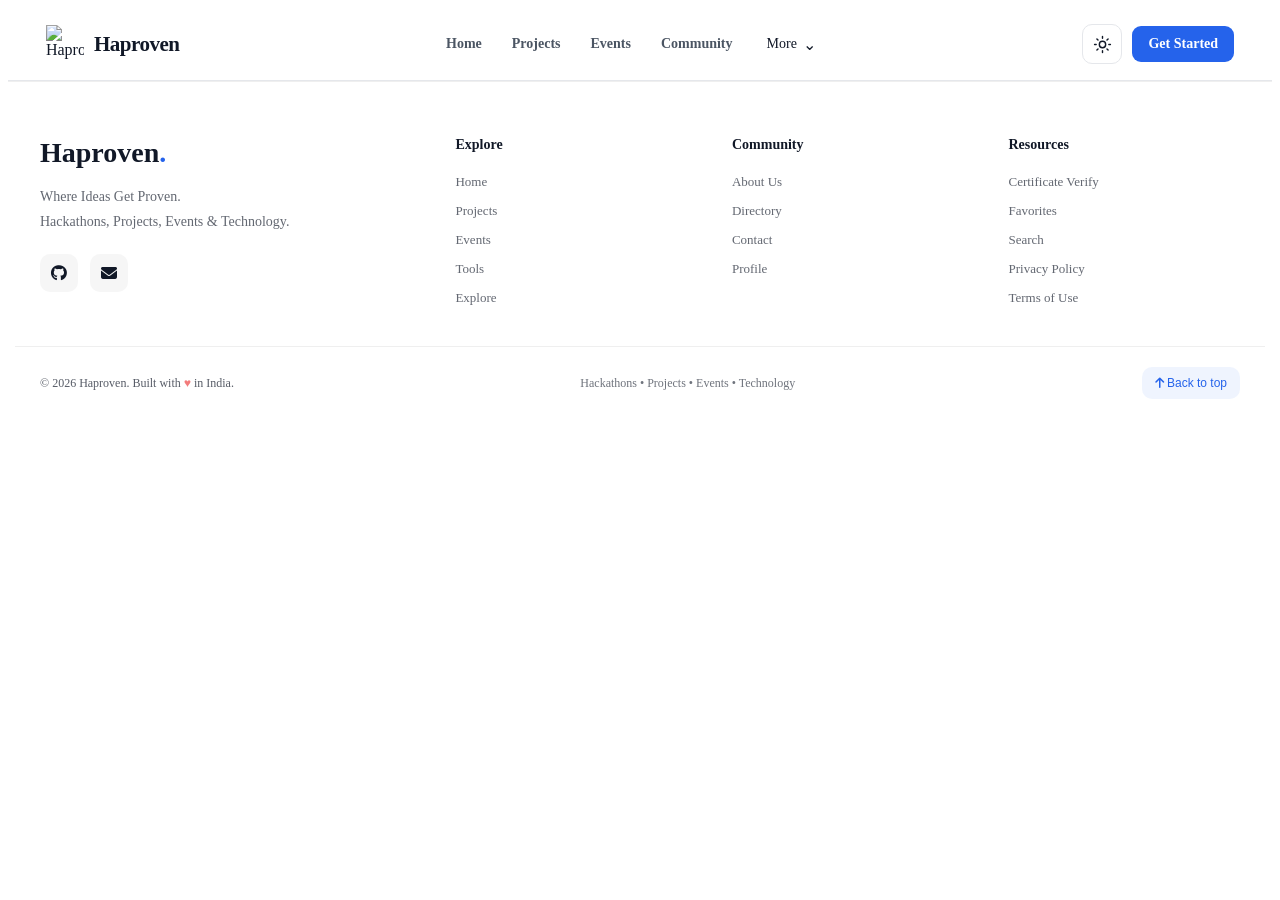
==== pages/index.html @ 7a4f4ac2 "." ====
<!DOCTYPE html>
<html lang="en">
<head>
    <meta charset="UTF-8">
    <meta name="viewport" content="width=device-width, initial-scale=1.0">
    <title>Document</title>

    <link rel="stylesheet" href="/assets/css/style.css">
    <script src="/assets/js/script.js" defer></script>

</head>
<body >

    <div id="header"></div>





    <div id="footer"></div>
    
</body>
</html>
---- assets/css/style.css ----
@import url(/assets/css/all.css);
@import url("https://cdnjs.cloudflare.com/ajax/libs/font-awesome/6.7.2/css/all.min.css");










/* =========================================
   HAPROVEN | FLEXIBLE RESPONSIVE HEADER
========================================= */

.site-header {
    --hp-blue: #2563eb;

    position: sticky;
    top: 0;
    z-index: 1000;

    background: var(--header-bg, #ffffff);
    color: var(--header-text, #111827);
    border-bottom: 1px solid var(--header-border, #e5e7eb);
}

/* HEADER CONTAINER */

.header-container {
    width: min(1200px, 94%);
    min-height: 72px;
    margin: auto;

    display: flex;
    align-items: center;
    justify-content: space-between;
    gap: 20px;
}

/* BRAND */

.site-brand {
    display: flex;
    align-items: center;
    gap: 10px;
    flex-shrink: 0;

    color: inherit;
    text-decoration: none;
}

.brand-logo {
    width: 38px;
    height: 38px;
    object-fit: contain;
}

.brand-name {
    font-size: 21px;
    font-weight: 750;
    letter-spacing: -0.5px;
}

/* DESKTOP NAVIGATION */

.nav-menu {
    display: flex;
    align-items: center;
    justify-content: center;
    gap: 8px;
    flex: 1;
}

.nav-main {
    display: flex;
    align-items: center;
    gap: 4px;
}

.nav-link {
    display: flex;
    align-items: center;

    padding: 10px 13px;
    border-radius: 9px;

    color: var(--header-muted, #4b5563);
    text-decoration: none;

    font-size: 14px;
    font-weight: 550;

    transition: background .2s, color .2s;
}

.nav-link:hover,
.nav-link.active {
    color: var(--hp-blue);
    background: var(--header-active-bg, #eff6ff);
}

/* MORE DROPDOWN */

.nav-more {
    position: relative;
}

.more-toggle {
    display: flex;
    align-items: center;
    gap: 6px;

    padding: 10px 13px;
    border: 0;
    border-radius: 9px;

    background: transparent;
    color: inherit;

    font: inherit;
    font-size: 14px;
    cursor: pointer;
}

.more-toggle:hover,
.nav-more.is-open .more-toggle {
    color: var(--hp-blue);
    background: var(--header-hover, #f3f4f6);
}

.more-arrow {
    font-size: 16px;
    transition: transform .2s;
}

.nav-more.is-open .more-arrow {
    transform: rotate(180deg);
}

/* DESKTOP DROPDOWN */

.more-dropdown {
    position: absolute;
    top: calc(100% + 8px);
    right: 0;

    width: 240px;
    max-height: 65vh;
    overflow-y: auto;

    padding: 8px;

    background: var(--header-bg, #ffffff);
    border: 1px solid var(--header-border, #e5e7eb);
    border-radius: 13px;

    box-shadow: 0 12px 35px rgba(0, 0, 0, .10);

    opacity: 0;
    visibility: hidden;
    pointer-events: none;

    transform: translateY(6px);

    transition: opacity .2s, transform .2s, visibility .2s;
}

.more-dropdown .nav-link {
    width: 100%;
    padding: 11px 12px;
}

/* DESKTOP MORE HOVER */

@media (min-width: 851px) {

    .nav-more:hover .more-dropdown,
    .nav-more:focus-within .more-dropdown {
        opacity: 1;
        visibility: visible;
        pointer-events: auto;
        transform: translateY(0);
    }

    .nav-more:hover .more-arrow {
        transform: rotate(180deg);
    }

}

/* HEADER ACTIONS */

.header-actions {
    display: flex;
    align-items: center;
    gap: 10px;
    flex-shrink: 0;
}

.theme-toggle,
.menu-toggle {
    width: 40px;
    height: 40px;

    display: flex;
    align-items: center;
    justify-content: center;

    border: 1px solid var(--header-border, #e5e7eb);
    border-radius: 10px;

    background: transparent;
    color: inherit;

    cursor: pointer;
}

.theme-toggle svg {
    width: 19px;
    height: 19px;
}

.theme-toggle:hover {
    color: var(--hp-blue);
}

/* CTA */

.header-cta {
    padding: 10px 16px;
    border-radius: 9px;

    background: var(--hp-blue);
    color: #ffffff;

    text-decoration: none;
    font-size: 14px;
    font-weight: 600;
    white-space: nowrap;

    transition: opacity .2s;
}

.header-cta:hover {
    opacity: .88;
}

/* MENU BUTTON */

.menu-toggle {
    display: none;
    flex-direction: column;
    gap: 5px;
}

.menu-toggle span {
    width: 18px;
    height: 2px;

    border-radius: 3px;
    background: currentColor;

    transition: transform .2s, opacity .2s;
}

.menu-toggle.is-open span:nth-child(1) {
    transform: translateY(7px) rotate(45deg);
}

.menu-toggle.is-open span:nth-child(2) {
    opacity: 0;
}

.menu-toggle.is-open span:nth-child(3) {
    transform: translateY(-7px) rotate(-45deg);
}

/* =========================================
   MOBILE RIGHT SIDE DRAWER
========================================= */

@media (max-width: 850px) {

    .header-container {
        width: 92%;
        min-height: 66px;
        gap: 10px;
    }

    .brand-name {
        font-size: 19px;
    }

    /* DRAWER */

    .nav-menu {
        position: fixed;

        top: 0;
        right: 0;
        left: auto;

        width: min(300px, 85vw);
        height: 100vh;
        height: 100dvh;

        padding: 0;

        display: flex;
        flex-direction: column;
        align-items: stretch;
        justify-content: flex-start;
        gap: 0;

        background: var(--header-bg, #ffffff);
        color: var(--header-text, #111827);

        border-left: 1px solid var(--header-border, #e5e7eb);

        box-shadow: -12px 0 35px rgba(0, 0, 0, .10);

        overflow: hidden;

        opacity: 0;
        visibility: hidden;
        pointer-events: none;

        transform: translateX(100%);

        transition:
            transform .25s ease,
            opacity .25s ease,
            visibility .25s ease;
    }

    /* OPEN DRAWER */

    .nav-menu.is-open {
        opacity: 1;
        visibility: visible;
        pointer-events: auto;

        transform: translateX(0);
    }

    /* ALL MAIN LINKS */

    .nav-main {
        display: flex;
        flex-direction: column;
        align-items: stretch;

        gap: 3px;

        padding: 12px 10px 0;
    }

    /* MORE SECTION */

    .nav-more {
        display: flex;
        flex-direction: column;
        flex: 1;
        min-height: 0;

        margin: 0;
    }

    /* MORE BUTTON HIDE ON MOBILE */

    .more-toggle {
        display: none;
    }

    /* ALL LINKS SHOW AT ONCE */

    .more-dropdown {
        position: static;

        width: 100%;
        max-height: none;

        flex: 1;
        min-height: 0;

        display: flex;
        flex-direction: column;
        align-items: stretch;

        overflow-y: auto;
        overscroll-behavior: contain;

        padding: 8px 10px 20px;
        margin: 0;

        border: 0;
        border-radius: 0;

        background: transparent;
        box-shadow: none;

        opacity: 1;
        visibility: visible;
        pointer-events: auto;

        transform: none;

        scrollbar-width: thin;
    }

    .more-dropdown .nav-link,
    .nav-main .nav-link {
        width: 100%;
        flex-shrink: 0;

        justify-content: flex-start;

        padding: 12px 14px;
        border-radius: 9px;

        font-size: 14px;
    }

    /* MOBILE BUTTON */

    .menu-toggle {
        display: flex;
        flex-shrink: 0;
    }

    /* CTA */

    .header-cta {
        padding: 9px 12px;
        font-size: 13px;
    }

}

/* SMALL MOBILE */

@media (max-width: 380px) {

    .header-actions {
        gap: 7px;
    }

    .header-cta {
        display: none;
    }

    .nav-menu {
        width: 85vw;
    }

}

/* =========================================
   DARK THEME
========================================= */

html.dark .site-header {
    --header-bg: #111827;
    --header-text: #f9fafb;
    --header-muted: #9ca3af;
    --header-border: #273244;
    --header-hover: #1f2937;
    --header-active-bg: #172554;
}

html.dark .nav-link.active {
    color: #60a5fa;
}




/* =========================================
   ACCESSIBILITY
========================================= */

@media (prefers-reduced-motion: reduce) {

    .site-header *,
    .site-header *::before {
        transition: none !important;
    }

}



body {
    background: #ffffff;
    color: #111827;
}

html.dark body {
    background: #0b0f19;
    color: #f3f4f6;
}
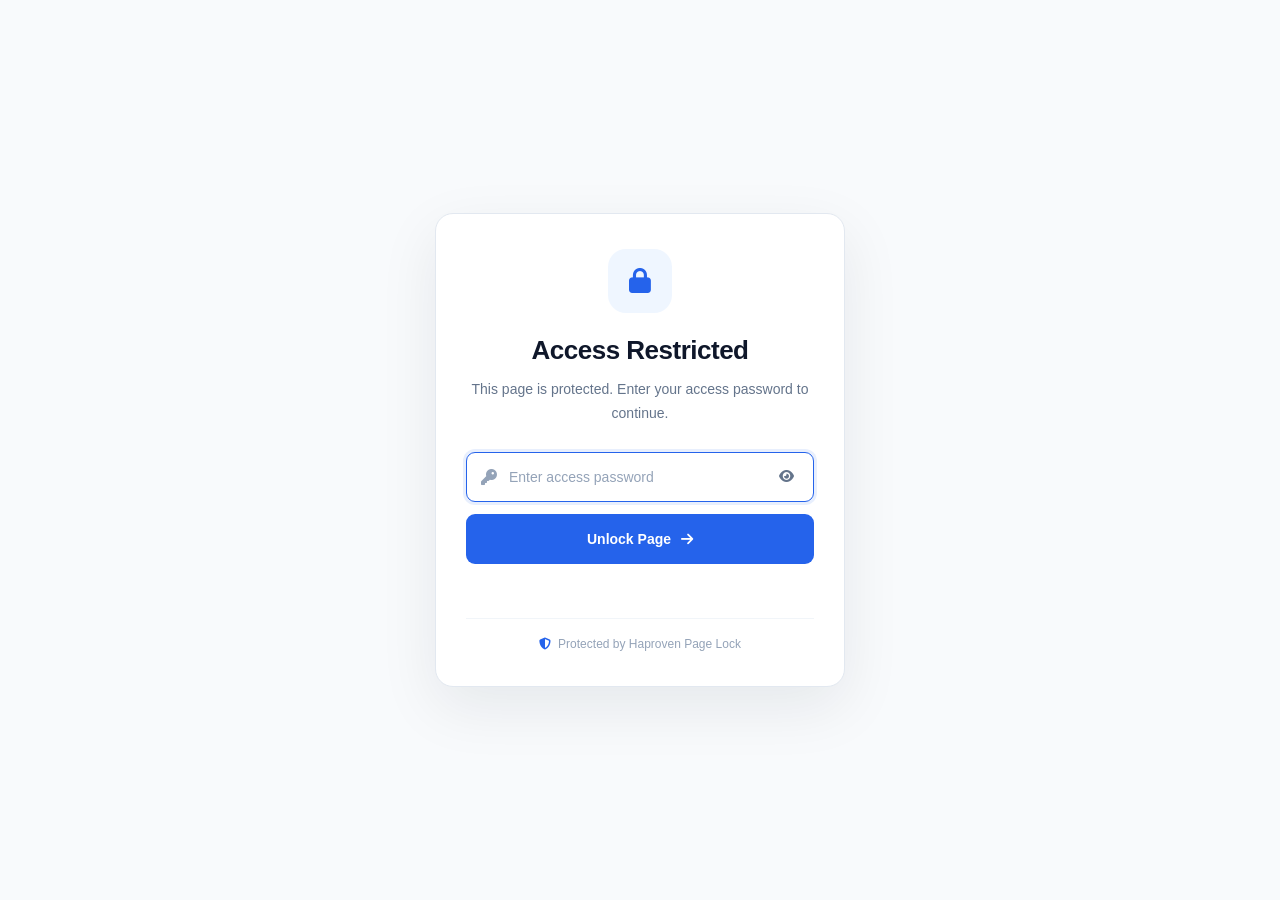
==== commit ea9a7cb3: "." ====
--- a/pages/index.html
+++ b/pages/index.html
@@ -7,6 +7,7 @@
     <title>Document</title>
 
     <link rel="stylesheet" href="/assets/css/style.css">
+    <link rel="stylesheet" href="/assets/css/section.css">
     <script src="/assets/js/script.js" defer></script>
 
 </head>
@@ -19,6 +20,10 @@
 
 
     <div id="footer"></div>
+
+
+    <script src="/assets/js/page-lock.js"></script>
+
     
 </body>
 </html>
--- a/assets/css/style.css
+++ b/assets/css/style.css
@@ -1,4 +1,3 @@
-
 @import url(/assets/css/all.css);
 @import url("https://cdnjs.cloudflare.com/ajax/libs/font-awesome/6.7.2/css/all.min.css");
 
@@ -6,489 +5,16 @@
 
 
 
-
-
-
-
-
-/* =========================================
-   HAPROVEN | FLEXIBLE RESPONSIVE HEADER
-========================================= */
-
-.site-header {
-    --hp-blue: #2563eb;
-
-    position: sticky;
-    top: 0;
-    z-index: 1000;
-
-    background: var(--header-bg, #ffffff);
-    color: var(--header-text, #111827);
-    border-bottom: 1px solid var(--header-border, #e5e7eb);
-}
-
-/* HEADER CONTAINER */
-
-.header-container {
-    width: min(1200px, 94%);
-    min-height: 72px;
-    margin: auto;
-
-    display: flex;
-    align-items: center;
-    justify-content: space-between;
-    gap: 20px;
-}
-
-/* BRAND */
-
-.site-brand {
-    display: flex;
-    align-items: center;
-    gap: 10px;
-    flex-shrink: 0;
-
-    color: inherit;
-    text-decoration: none;
-}
-
-.brand-logo {
-    width: 38px;
-    height: 38px;
-    object-fit: contain;
-}
-
-.brand-name {
-    font-size: 21px;
-    font-weight: 750;
-    letter-spacing: -0.5px;
-}
-
-/* DESKTOP NAVIGATION */
-
-.nav-menu {
-    display: flex;
-    align-items: center;
-    justify-content: center;
-    gap: 8px;
-    flex: 1;
-}
-
-.nav-main {
-    display: flex;
-    align-items: center;
-    gap: 4px;
-}
-
-.nav-link {
-    display: flex;
-    align-items: center;
-
-    padding: 10px 13px;
-    border-radius: 9px;
-
-    color: var(--header-muted, #4b5563);
-    text-decoration: none;
-
-    font-size: 14px;
-    font-weight: 550;
-
-    transition: background .2s, color .2s;
-}
-
-.nav-link:hover,
-.nav-link.active {
-    color: var(--hp-blue);
-    background: var(--header-active-bg, #eff6ff);
-}
-
-/* MORE DROPDOWN */
-
-.nav-more {
-    position: relative;
-}
-
-.more-toggle {
-    display: flex;
-    align-items: center;
-    gap: 6px;
-
-    padding: 10px 13px;
-    border: 0;
-    border-radius: 9px;
-
-    background: transparent;
-    color: inherit;
-
-    font: inherit;
-    font-size: 14px;
-    cursor: pointer;
-}
-
-.more-toggle:hover,
-.nav-more.is-open .more-toggle {
-    color: var(--hp-blue);
-    background: var(--header-hover, #f3f4f6);
-}
-
-.more-arrow {
-    font-size: 16px;
-    transition: transform .2s;
-}
-
-.nav-more.is-open .more-arrow {
-    transform: rotate(180deg);
-}
-
-/* DESKTOP DROPDOWN */
-
-.more-dropdown {
-    position: absolute;
-    top: calc(100% + 8px);
-    right: 0;
-
-    width: 240px;
-    max-height: 65vh;
-    overflow-y: auto;
-
-    padding: 8px;
-
-    background: var(--header-bg, #ffffff);
-    border: 1px solid var(--header-border, #e5e7eb);
-    border-radius: 13px;
-
-    box-shadow: 0 12px 35px rgba(0, 0, 0, .10);
-
-    opacity: 0;
-    visibility: hidden;
-    pointer-events: none;
-
-    transform: translateY(6px);
-
-    transition: opacity .2s, transform .2s, visibility .2s;
-}
-
-.more-dropdown .nav-link {
-    width: 100%;
-    padding: 11px 12px;
-}
-
-/* DESKTOP MORE HOVER */
-
-@media (min-width: 851px) {
-
-    .nav-more:hover .more-dropdown,
-    .nav-more:focus-within .more-dropdown {
-        opacity: 1;
-        visibility: visible;
-        pointer-events: auto;
-        transform: translateY(0);
-    }
-
-    .nav-more:hover .more-arrow {
-        transform: rotate(180deg);
-    }
-
-}
-
-/* HEADER ACTIONS */
-
-.header-actions {
-    display: flex;
-    align-items: center;
-    gap: 10px;
-    flex-shrink: 0;
-}
-
-.theme-toggle,
-.menu-toggle {
-    width: 40px;
-    height: 40px;
-
-    display: flex;
-    align-items: center;
-    justify-content: center;
-
-    border: 1px solid var(--header-border, #e5e7eb);
-    border-radius: 10px;
-
-    background: transparent;
-    color: inherit;
-
-    cursor: pointer;
-}
-
-.theme-toggle svg {
-    width: 19px;
-    height: 19px;
-}
-
-.theme-toggle:hover {
-    color: var(--hp-blue);
-}
-
-/* CTA */
-
-.header-cta {
-    padding: 10px 16px;
-    border-radius: 9px;
-
-    background: var(--hp-blue);
-    color: #ffffff;
-
-    text-decoration: none;
-    font-size: 14px;
-    font-weight: 600;
-    white-space: nowrap;
-
-    transition: opacity .2s;
-}
-
-.header-cta:hover {
-    opacity: .88;
-}
-
-/* MENU BUTTON */
-
-.menu-toggle {
-    display: none;
-    flex-direction: column;
-    gap: 5px;
-}
-
-.menu-toggle span {
-    width: 18px;
-    height: 2px;
-
-    border-radius: 3px;
-    background: currentColor;
-
-    transition: transform .2s, opacity .2s;
-}
-
-.menu-toggle.is-open span:nth-child(1) {
-    transform: translateY(7px) rotate(45deg);
-}
-
-.menu-toggle.is-open span:nth-child(2) {
-    opacity: 0;
-}
-
-.menu-toggle.is-open span:nth-child(3) {
-    transform: translateY(-7px) rotate(-45deg);
-}
-
-/* =========================================
-   MOBILE RIGHT SIDE DRAWER
-========================================= */
-
-@media (max-width: 850px) {
-
-    .header-container {
-        width: 92%;
-        min-height: 66px;
-        gap: 10px;
-    }
-
-    .brand-name {
-        font-size: 19px;
-    }
-
-    /* DRAWER */
-
-    .nav-menu {
-        position: fixed;
-
-        top: 0;
-        right: 0;
-        left: auto;
-
-        width: min(300px, 85vw);
-        height: 100vh;
-        height: 100dvh;
-
-        padding: 0;
-
-        display: flex;
-        flex-direction: column;
-        align-items: stretch;
-        justify-content: flex-start;
-        gap: 0;
-
-        background: var(--header-bg, #ffffff);
-        color: var(--header-text, #111827);
-
-        border-left: 1px solid var(--header-border, #e5e7eb);
-
-        box-shadow: -12px 0 35px rgba(0, 0, 0, .10);
-
-        overflow: hidden;
-
-        opacity: 0;
-        visibility: hidden;
-        pointer-events: none;
-
-        transform: translateX(100%);
-
-        transition:
-            transform .25s ease,
-            opacity .25s ease,
-            visibility .25s ease;
-    }
-
-    /* OPEN DRAWER */
-
-    .nav-menu.is-open {
-        opacity: 1;
-        visibility: visible;
-        pointer-events: auto;
-
-        transform: translateX(0);
-    }
-
-    /* ALL MAIN LINKS */
-
-    .nav-main {
-        display: flex;
-        flex-direction: column;
-        align-items: stretch;
-
-        gap: 3px;
-
-        padding: 12px 10px 0;
-    }
-
-    /* MORE SECTION */
-
-    .nav-more {
-        display: flex;
-        flex-direction: column;
-        flex: 1;
-        min-height: 0;
-
-        margin: 0;
-    }
-
-    /* MORE BUTTON HIDE ON MOBILE */
-
-    .more-toggle {
-        display: none;
-    }
-
-    /* ALL LINKS SHOW AT ONCE */
-
-    .more-dropdown {
-        position: static;
-
-        width: 100%;
-        max-height: none;
-
-        flex: 1;
-        min-height: 0;
-
-        display: flex;
-        flex-direction: column;
-        align-items: stretch;
-
-        overflow-y: auto;
-        overscroll-behavior: contain;
-
-        padding: 8px 10px 20px;
-        margin: 0;
-
-        border: 0;
-        border-radius: 0;
-
-        background: transparent;
-        box-shadow: none;
-
-        opacity: 1;
-        visibility: visible;
-        pointer-events: auto;
-
-        transform: none;
-
-        scrollbar-width: thin;
-    }
-
-    .more-dropdown .nav-link,
-    .nav-main .nav-link {
-        width: 100%;
-        flex-shrink: 0;
-
-        justify-content: flex-start;
-
-        padding: 12px 14px;
-        border-radius: 9px;
-
-        font-size: 14px;
-    }
-
-    /* MOBILE BUTTON */
-
-    .menu-toggle {
-        display: flex;
-        flex-shrink: 0;
-    }
-
-    /* CTA */
-
-    .header-cta {
-        padding: 9px 12px;
-        font-size: 13px;
-    }
-
-}
-
-/* SMALL MOBILE */
-
-@media (max-width: 380px) {
-
-    .header-actions {
-        gap: 7px;
-    }
-
-    .header-cta {
-        display: none;
-    }
-
-    .nav-menu {
-        width: 85vw;
-    }
-
-}
-
-/* =========================================
-   DARK THEME
-========================================= */
-
-html.dark .site-header {
-    --header-bg: #111827;
-    --header-text: #f9fafb;
-    --header-muted: #9ca3af;
-    --header-border: #273244;
-    --header-hover: #1f2937;
-    --header-active-bg: #172554;
-}
-
-html.dark .nav-link.active {
-    color: #60a5fa;
+* {
+    box-sizing: border-box;
+    margin: 0;
+    padding: 0;
 }
 
 
+main {
 
-
-/* =========================================
-   ACCESSIBILITY
-========================================= */
-
-@media (prefers-reduced-motion: reduce) {
-
-    .site-header *,
-    .site-header *::before {
-        transition: none !important;
-    }
-
+    min-height: 100vh;
 }
 
 
--- a/assets/css/section.css
+++ b/assets/css/section.css
@@ -0,0 +1,855 @@
+
+  /* =========================================
+   HAPROVEN | FLEXIBLE RESPONSIVE HEADER
+========================================= */
+
+
+    #siteHeader {
+        padding: 5px 10%;
+    }
+
+    .site-header {
+        --hp-blue: #2563eb;
+
+        position: sticky;
+        top: 0;
+        z-index: 1000;
+
+        border-bottom: 1px solid var(--header-border, #e5e7eb);
+    }
+
+    /* HEADER CONTAINER */
+
+    .header-container {
+
+
+
+        min-height: 72px;
+        margin: auto;
+
+        display: flex;
+        align-items: center;
+        justify-content: space-between;
+        gap: 20px;
+    }
+
+    /* BRAND */
+
+    .site-brand {
+        display: flex;
+        align-items: center;
+        gap: 10px;
+        flex-shrink: 0;
+
+        color: inherit;
+        text-decoration: none;
+    }
+
+    .brand-logo {
+        width: 38px;
+        height: 38px;
+        object-fit: contain;
+    }
+
+    .brand-name {
+        font-size: 21px;
+        font-weight: 750;
+        letter-spacing: -0.5px;
+    }
+
+    /* DESKTOP NAVIGATION */
+
+    .nav-menu {
+        display: flex;
+        align-items: center;
+        justify-content: center;
+        gap: 8px;
+        flex: 1;
+    }
+
+    .nav-main {
+        display: flex;
+        align-items: center;
+        gap: 4px;
+    }
+
+    .nav-link {
+        display: flex;
+        align-items: center;
+
+        padding: 10px 13px;
+        border-radius: 9px;
+
+        color: var(--header-muted, #4b5563);
+        text-decoration: none;
+
+        font-size: 14px;
+        font-weight: 550;
+
+        transition: background .2s, color .2s;
+    }
+
+    .nav-link:hover,
+    .nav-link.active {
+        color: var(--hp-blue);
+        background: var(--header-active-bg, #eff6ff);
+    }
+
+    /* MORE DROPDOWN */
+
+    .nav-more {
+        position: relative;
+    }
+
+    .more-toggle {
+        display: flex;
+        align-items: center;
+        gap: 6px;
+
+        padding: 10px 13px;
+        border: 0;
+        border-radius: 9px;
+
+        background: transparent;
+        color: inherit;
+
+        font: inherit;
+        font-size: 14px;
+        cursor: pointer;
+    }
+
+    .more-toggle:hover,
+    .nav-more.is-open .more-toggle {
+        color: var(--hp-blue);
+        background: var(--header-hover, #f3f4f6);
+    }
+
+    .more-arrow {
+        font-size: 16px;
+        transition: transform .2s;
+    }
+
+    .nav-more.is-open .more-arrow {
+        transform: rotate(180deg);
+    }
+
+    /* DESKTOP DROPDOWN */
+
+    .more-dropdown {
+        position: absolute;
+        top: calc(100% + 0px);
+        right: 0;
+
+        overflow-y: scroll;
+        scrollbar-width: none;
+
+        width: 240px;
+        max-height: 65vh;
+        padding: 8px;
+        background: var(--header-bg, #ffffff);
+        border: 1px solid var(--header-border, #e5e7eb);
+        border-radius: 13px;
+
+        box-shadow: 0 12px 35px rgba(0, 0, 0, .10);
+
+        opacity: 0;
+        visibility: hidden;
+        pointer-events: none;
+
+        transform: translateY(6px);
+
+        transition: opacity .2s, transform .2s, visibility .2s;
+    }
+
+    .more-dropdown .nav-link {
+        width: 90%;
+        padding: 11px 10px;
+    }
+
+    /* DESKTOP MORE HOVER */
+
+
+
+    @media (min-width: 851px) {
+
+
+        .nav-more:hover .more-dropdown,
+        .nav-more:focus-within .more-dropdown {
+            opacity: 1;
+            visibility: visible;
+            pointer-events: auto;
+            transform: translateY(0);
+        }
+
+        .nav-more:hover .more-arrow {
+            transform: rotate(180deg);
+        }
+
+    }
+
+    /* HEADER ACTIONS */
+
+    .header-actions {
+        display: flex;
+        align-items: center;
+        gap: 10px;
+        flex-shrink: 0;
+    }
+
+    .theme-toggle,
+    .menu-toggle {
+        width: 40px;
+        height: 40px;
+
+        display: flex;
+        align-items: center;
+        justify-content: center;
+
+        border: 1px solid var(--header-border, #e5e7eb);
+        border-radius: 10px;
+
+        background: transparent;
+        color: inherit;
+
+        cursor: pointer;
+    }
+
+    .theme-toggle svg {
+        width: 19px;
+        height: 19px;
+    }
+
+    .theme-toggle:hover {
+        color: var(--hp-blue);
+    }
+
+    /* CTA */
+
+    .header-cta {
+        padding: 10px 16px;
+        border-radius: 9px;
+
+        background: var(--hp-blue);
+        color: #ffffff;
+
+        text-decoration: none;
+        font-size: 14px;
+        font-weight: 600;
+        white-space: nowrap;
+
+        transition: opacity .2s;
+    }
+
+    .header-cta:hover {
+        opacity: .88;
+    }
+
+    /* MENU BUTTON */
+
+    .menu-toggle {
+        display: none;
+        flex-direction: column;
+        gap: 5px;
+    }
+
+    .menu-toggle span {
+        width: 18px;
+        height: 2px;
+
+        border-radius: 3px;
+        background: currentColor;
+
+        transition: transform .2s, opacity .2s;
+    }
+
+    .menu-toggle.is-open span:nth-child(1) {
+        transform: translateY(7px) rotate(45deg);
+    }
+
+    .menu-toggle.is-open span:nth-child(2) {
+        opacity: 0;
+    }
+
+    .menu-toggle.is-open span:nth-child(3) {
+        transform: translateY(-7px) rotate(-45deg);
+    }
+
+    /* =========================================
+   MOBILE RIGHT SIDE DRAWER
+========================================= */
+
+    @media (max-width: 850px) {
+
+
+        #siteHeader {
+            padding: 5px 2%;
+        }
+
+        .header-container {
+            width: 92%;
+            min-height: 66px;
+            gap: 10px;
+        }
+
+        .brand-name {
+            font-size: 19px;
+        }
+
+        /* DRAWER */
+
+        .nav-menu {
+            position: fixed;
+
+            top: 0;
+            right: 0;
+            left: auto;
+
+            width: min(300px, 85vw);
+            height: 100vh;
+            height: 100dvh;
+
+            padding: 0;
+
+            display: flex;
+            flex-direction: column;
+            align-items: stretch;
+            justify-content: flex-start;
+            gap: 0;
+
+            background: var(--header-bg, #ffffff);
+            color: var(--header-text, #111827);
+
+            border-left: 1px solid var(--header-border, #e5e7eb);
+
+            box-shadow: -12px 0 35px rgba(0, 0, 0, .10);
+
+            overflow: hidden;
+
+            opacity: 0;
+            visibility: hidden;
+            pointer-events: none;
+
+            transform: translateX(100%);
+
+            transition:
+                transform .25s ease,
+                opacity .25s ease,
+                visibility .25s ease;
+        }
+
+        /* OPEN DRAWER */
+
+        .nav-menu.is-open {
+            opacity: 1;
+            visibility: visible;
+            pointer-events: auto;
+
+            transform: translateX(0);
+        }
+
+        /* ALL MAIN LINKS */
+
+        .nav-main {
+            display: flex;
+            flex-direction: column;
+            align-items: stretch;
+
+            gap: 3px;
+
+            padding: 12px 10px 0;
+        }
+
+        /* MORE SECTION */
+
+        .nav-more {
+            display: flex;
+            flex-direction: column;
+            flex: 1;
+            min-height: 0;
+
+            margin: 0;
+        }
+
+        /* MORE BUTTON HIDE ON MOBILE */
+
+        .more-toggle {
+            display: none;
+        }
+
+        /* ALL LINKS SHOW AT ONCE */
+
+        .more-dropdown {
+            position: static;
+
+            width: 100%;
+            max-height: none;
+
+            flex: 1;
+            min-height: 0;
+
+            display: flex;
+            flex-direction: column;
+            align-items: stretch;
+
+            overflow-y: auto;
+            overscroll-behavior: contain;
+
+            padding: 8px 10px 20px;
+            margin: 0;
+
+            border: 0;
+            border-radius: 0;
+
+            background: transparent;
+            box-shadow: none;
+
+            opacity: 1;
+            visibility: visible;
+            pointer-events: auto;
+
+            transform: none;
+
+            scrollbar-width: thin;
+        }
+
+        .more-dropdown .nav-link,
+        .nav-main .nav-link {
+            width: 100%;
+            flex-shrink: 0;
+
+            justify-content: flex-start;
+
+            padding: 12px 14px;
+            border-radius: 9px;
+
+            font-size: 14px;
+        }
+
+        /* MOBILE BUTTON */
+
+        .menu-toggle {
+            display: flex;
+            flex-shrink: 0;
+        }
+
+        /* CTA */
+
+        .header-cta {
+            padding: 9px 12px;
+            font-size: 13px;
+        }
+
+    }
+
+    /* SMALL MOBILE */
+
+    @media (max-width: 380px) {
+
+        .header-actions {
+            gap: 7px;
+        }
+
+        .header-cta {
+            display: none;
+        }
+
+        .nav-menu {
+            width: 85vw;
+        }
+
+    }
+
+    /* =========================================
+   DARK THEME
+========================================= */
+
+    html.dark .site-header {
+        --header-bg: #111827;
+        --header-text: #f9fafb;
+        --header-muted: #9ca3af;
+        --header-border: #273244;
+        --header-hover: #1f2937;
+        --header-active-bg: #172554;
+    }
+
+    html.dark .nav-link.active {
+        color: #60a5fa;
+    }
+
+
+
+
+    /* =========================================
+   ACCESSIBILITY
+========================================= */
+
+    @media (prefers-reduced-motion: reduce) {
+
+        .site-header *,
+        .site-header *::before {
+            transition: none !important;
+        }
+
+    }
+
+
+
+
+
+
+
+
+
+
+
+
+
+
+
+
+
+/* =========================================
+   HAPROVEN PREMIUM FOOTER V2
+========================================= */
+
+.app-footer {
+    --footer-blue: #2563eb;
+    padding: 10px 10%;
+    border-top: 1px solid;
+
+}
+
+/* =========================================
+   LAPTOP FOOTER
+========================================= */
+
+.footer-desktop {
+    display: block;
+    padding-top: 20px;
+}
+
+/* CONTAINER */
+
+.desktop-footer-container {
+
+    display: grid;
+    grid-template-columns: 1.6fr 1fr 1fr 1fr;
+    gap: 45px;
+}
+
+/* BRAND */
+
+.desktop-footer-logo {
+    font-size: 28px;
+    font-weight: 800;
+    text-decoration: none;
+    color: inherit;
+}
+
+.desktop-footer-logo span,
+.simple-logo span {
+    color: var(--footer-blue);
+}
+
+.desktop-footer-brand p {
+    font-size: 14px;
+    line-height: 1.8;
+    opacity: .65;
+    margin: 15px 0;
+}
+
+/* SOCIAL */
+
+.desktop-footer-social {
+    display: flex;
+    gap: 12px;
+    margin-top: 20px;
+}
+
+.desktop-footer-social a {
+    width: 38px;
+    height: 38px;
+
+    display: flex;
+    align-items: center;
+    justify-content: center;
+
+    border-radius: 10px;
+    background: #80808012;
+
+    color: inherit;
+    text-decoration: none;
+
+    transition: .2s ease;
+}
+
+.desktop-footer-social a:hover {
+    background: #2563eb15;
+    color: #2563eb;
+    transform: translateY(-3px);
+}
+
+/* COLUMNS */
+
+.desktop-footer-column {
+    display: flex;
+    flex-direction: column;
+    gap: 13px;
+}
+
+.desktop-footer-column h4 {
+    font-size: 14px;
+    margin: 0 0 8px;
+    font-weight: 700;
+}
+
+.desktop-footer-column a {
+    font-size: 13px;
+    text-decoration: none;
+    color: inherit;
+    opacity: .65;
+
+    transition: .2s ease;
+}
+
+.desktop-footer-column a:hover {
+    opacity: 1;
+    color: #2563eb;
+    transform: translateX(3px);
+}
+
+/* BOTTOM */
+
+.desktop-footer-bottom {
+    margin-top: 10px;
+    border-top: 1px solid #8665657a;
+    padding: 10px 5px;
+
+    display: flex;
+    justify-content: space-between;
+    align-items: center;
+    gap: 15px;
+    flex-wrap: wrap;
+}
+
+.desktop-footer-bottom p {
+    margin: 0;
+    font-size: 12px;
+    opacity: .7;
+}
+
+.desktop-footer-bottom>span {
+    font-size: 12px;
+    opacity: .6;
+}
+
+.footer-heart {
+    color: #ef4444;
+}
+
+/* BACK TO TOP */
+
+.footer-back-top {
+    border: 0;
+    background: #2563eb12;
+    color: #2563eb;
+
+    padding: 9px 13px;
+    border-radius: 10px;
+
+    font-size: 12px;
+    cursor: pointer;
+    transition: .2s ease;
+}
+
+.footer-back-top:hover {
+    background: #2563eb;
+    color: white;
+}
+
+/* =========================================
+   MOBILE APP NAVIGATION
+========================================= */
+
+.footer-app,
+.footer-simple {
+    display: none;
+}
+
+/* ACTIVE */
+
+.app-footer a.active {
+    color: var(--footer-blue) !important;
+}
+
+/* =========================================
+   TABLET
+========================================= */
+
+@media (max-width: 900px) {
+
+    .desktop-footer-container {
+        grid-template-columns: repeat(2, 1fr);
+        gap: 35px;
+    }
+
+
+    .app-footer {
+        padding: 10px 2%;
+    }
+}
+
+/* =========================================
+   MOBILE
+========================================= */
+
+@media (max-width: 768px) {
+
+
+
+    .footer-desktop {
+        display: none;
+    }
+
+    /* APP FOOTER */
+
+    body[data-page] .footer-app {
+        display: flex;
+
+        position: fixed;
+        bottom: 0;
+        left: 0;
+
+        width: 100%;
+        z-index: 9999;
+
+        justify-content: space-around;
+        align-items: center;
+
+        padding: 8px 0 calc(8px + env(safe-area-inset-bottom));
+
+        background: var(--bg-color, #fff);
+        border-top: 1px solid #80808020;
+
+        backdrop-filter: blur(18px);
+        -webkit-backdrop-filter: blur(18px);
+    }
+
+    .footer-app a {
+        flex: 1;
+
+        display: flex;
+        flex-direction: column;
+        align-items: center;
+        gap: 5px;
+
+        text-decoration: none;
+        color: var(--text-color, #666);
+
+        font-size: 11px;
+        font-weight: 500;
+
+        transition: color .2s ease;
+    }
+
+    .footer-app i {
+        font-size: 20px;
+        transition: transform .2s ease;
+    }
+
+    .footer-app a.active i {
+        transform: translateY(-2px);
+    }
+
+    /* SIMPLE FOOTER */
+
+    body:not([data-page]) .footer-simple {
+        display: flex;
+
+        position: fixed;
+        bottom: 0;
+        left: 0;
+
+        width: 100%;
+        z-index: 9999;
+
+        flex-direction: column;
+        align-items: center;
+        gap: 10px;
+
+        padding: 12px 0 calc(12px + env(safe-area-inset-bottom));
+
+        background: var(--bg-color, #fff);
+        border-top: 1px solid #80808020;
+
+        backdrop-filter: blur(15px);
+        -webkit-backdrop-filter: blur(15px);
+    }
+
+    .simple-logo {
+        font-size: 18px;
+        font-weight: 800;
+        text-decoration: none;
+        color: inherit;
+    }
+
+    .simple-links {
+        display: flex;
+        justify-content: center;
+        flex-wrap: wrap;
+        gap: 15px;
+    }
+
+    .simple-links a {
+        color: var(--text-color, #555);
+        font-size: 12px;
+        text-decoration: none;
+    }
+
+    .footer-simple p {
+        margin: 0;
+        font-size: 11px;
+        opacity: .6;
+    }
+
+    body {
+        padding-bottom: 75px;
+    }
+
+    body:not([data-page]) {
+        padding-bottom: 115px;
+    }
+
+}
+
+/* REDUCED MOTION */
+
+@media (prefers-reduced-motion: reduce) {
+
+    .app-footer * {
+        transition: none !important;
+    }
+
+}
+
+
+
+
+
+
+
+
+
+
+
+
+
+
+
+
+
+
+main {
+
+    min-height: 100vh;
+}
